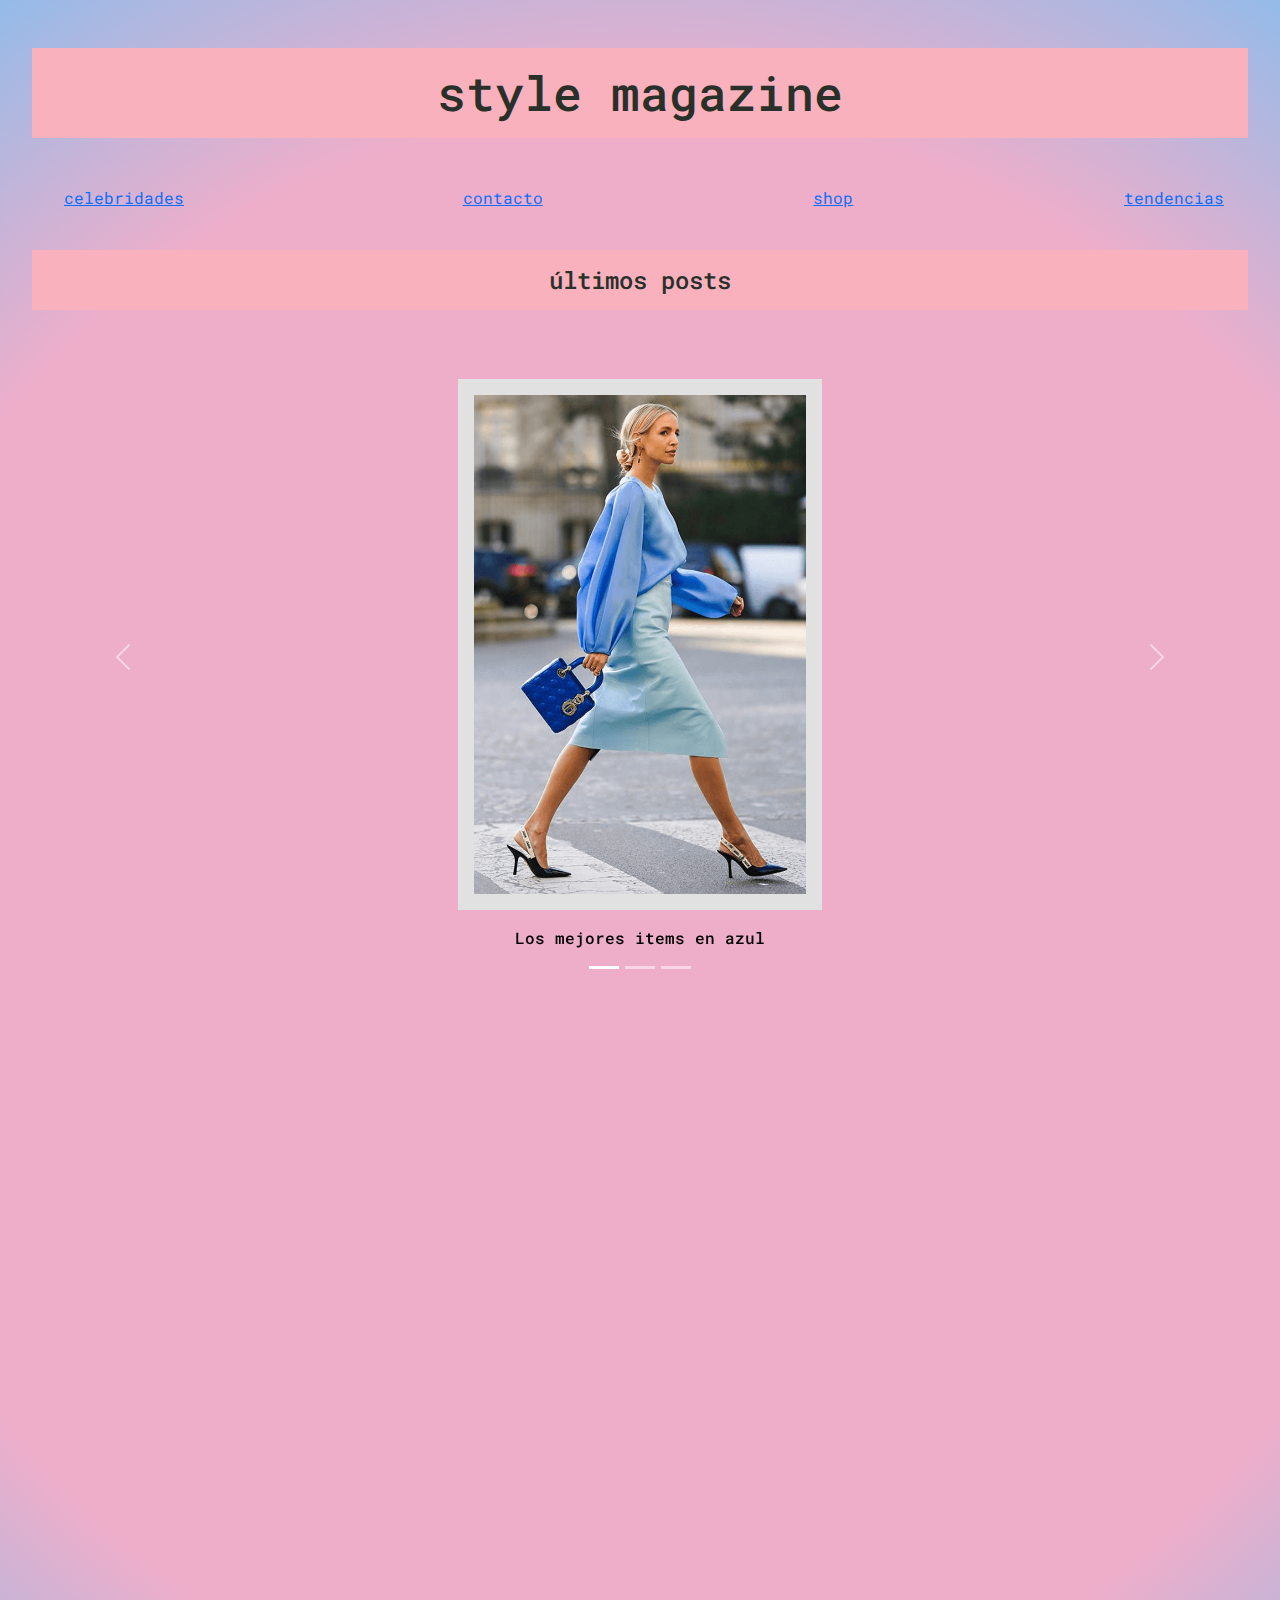
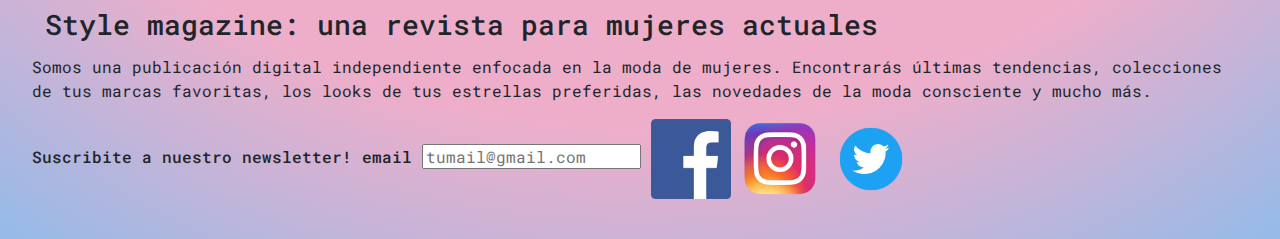
==== index.html @ cea324bd "first commit" ====
<!DOCTYPE html>
<html lang="en">

<head>
    <meta charset="UTF-8">
    <meta http-equiv="X-UA-Compatible" content="IE=edge">
    <meta name="viewport" content="width=device-width, initial-scale=1.0">
    <link rel="icon" type="image/x-icon" href="./assets/logosm.png">
    <meta name="description"
        content="últimas tendencias, colecciones de tus marcas favoritas, los looks de tus estrellas preferidas, las novedades de la moda consciente y mucho más.">
    <meta name="keywords" content="Moda, Celebridades, Tendencias, StreetStyle, Revista">
    <!--     <meta name="author" content="Sol Pacho">
    <meta name="copyright" content="Sol Pacho">-->

    <meta property="og:title" content="style magazine / street style, last news, celebrities, shop">
    <meta property="og:description" content="">
    <meta property="og:image" href="./assets/logosm.png">
    <meta property="og:type" content="website">
    <meta property="og:locale" content="es_ES">



    <link href="https://cdn.jsdelivr.net/npm/bootstrap@5.3.0-alpha3/dist/css/bootstrap.min.css" rel="stylesheet">
    <style>
        @import url('https://fonts.googleapis.com/css2?family=Roboto+Mono:wght@500&display=swap');
    </style>

    </style>
    <link rel="stylesheet" href="./css/main.css">

    <title>style magazine / street style, last news, celebrities, shop </title>

</head>

<body>

    <header>
        <h1 class="TitleContainer"> style magazine </h1>

        <nav>
            <ul id="bootstraptit" class="navbar">
                <li><a href="./pages/celebridades.html">celebridades</a></li>
                </li><a href="./pages/contacto.html">contacto</a></li>
                </li><a href="./pages/shop.html">shop</a></li>
                </li><a href="./pages/tendencias.html">tendencias</a></li>
            </ul>
        </nav>
        <header>

            <main>
                <div class="">
                    <h2 class="TitleContainer"> últimos posts </h2>
                </div>

                <div id="carouselExampleCaptions" class="carousel slide">
                    <div class="carousel-indicators">
                        <button type="button" data-bs-target="#carouselExampleCaptions" data-bs-slide-to="0"
                            class="active" aria-current="true" aria-label="Slide 1"></button>
                        <button type="button" data-bs-target="#carouselExampleCaptions" data-bs-slide-to="1"
                            aria-label="Slide 2"></button>
                        <button type="button" data-bs-target="#carouselExampleCaptions" data-bs-slide-to="2"
                            aria-label="Slide 3"></button>
                    </div>
                    <div class="carousel-inner">
                        <div class="carousel-item active">
                            <img src="./assets/pasteltrend.png" class="d-block w-30 imgbootstrap"
                                alt="Indumentaria celeste pastel" title="Indumentaria celeste pastel">
                            <div class="carousel-caption d-none d-md-block">
                                <h5 class="titulos1">Los mejores items en azul</h5>
                            </div>
                        </div>
                        <div class="carousel-item">
                            <img src="./assets/StreetStyle.png" class="d-block w-30 imgbootstrap"
                                alt="Invierno en Copenhague" title="Invierno en Copenhague">
                            <div class="carousel-caption d-none d-md-block">
                                <h5 class="titulos1">Esto se va a usar este invierno</h5>
                            </div>
                        </div>
                        <div class="carousel-item">
                            <img src="./assets/styleinspiration.png" class="d-block w-30 imgbootstrap"
                                alt="Hailey Bieber en LA" title="Hailey Bieber en LA">
                            <div class="carousel-caption d-none d-md-block">
                                <h5 class="titulos1">El look que eligió Hailey para pasear por Los Ángeles</h5>
                                
                            </div>
                        </div>
                    </div>
                    <button class="carousel-control-prev" type="button" data-bs-target="#carouselExampleCaptions"
                        data-bs-slide="prev">
                        <span class="carousel-control-prev-icon" aria-hidden="true"></span>
                        <span class="visually-hidden">Previous</span>
                    </button>
                    <button class="carousel-control-next" type="button" data-bs-target="#carouselExampleCaptions"
                        data-bs-slide="next">
                        <span class="carousel-control-next-icon" aria-hidden="true"></span>
                        <span class="visually-hidden">Next</span>
                    </button>
                </div>
                </section class="videoversace"> 
                <iframe class="video" height="600px" src="https://www.youtube.com/embed/hoKDrFyQDy0"
                    title="Versace Spring-Summer 2023 Women’s | Fashion Show | Versace" frameborder="0"
                    allow="accelerometer; autoplay; clipboard-write; encrypted-media; gyroscope; picture-in-picture; web-share"
                    allowfullscreen></iframe>
                <section>



            </main>
            <footer>
                <h3 class="subtitulo_index"> Style magazine: una revista para mujeres actuales </h3>
                <p>
                    Somos una publicación digital independiente enfocada en la moda de mujeres. Encontrarás últimas
                    tendencias, colecciones de tus marcas favoritas, los looks de tus estrellas preferidas, las
                    novedades de la moda consciente y mucho más.
                </p>
                <h3 class="newsletter"> Suscribite a nuestro newsletter!
                    <label for="email"> email </label>
                    <input type="text" id="email" placeholder="tumail@gmail.com">
                    <img src="./assets/facebook2.png" alt="logo facebook">
                    <img src="./assets/instagram-png.png" alt="logo instagram">
                    <img src="./assets/logotw.png" alt="logo twitter">
                </h3>
            </footer>


</body>
<script src="https://cdn.jsdelivr.net/npm/bootstrap@5.3.0-alpha3/dist/js/bootstrap.min.js"></script>

</html>
---- css/main.css ----
@charset "UTF-8";
* {
  font-family: "Roboto Mono", monospace;
}

/*------------RESPONSIVE----------------*/
/* Desktop*/
@media screen and (max-width: 1200px) {
  body {
    background: rgb(238, 174, 202);
    background: radial-gradient(circle, rgb(238, 174, 202) 72%, rgb(148, 187, 233) 100%);
  }
  h1 {
    text-align: right;
  }
}
/*Tablet*/
@media screen and (max-width: 780px) {
  body {
    background: rgb(238, 174, 202);
    background: radial-gradient(circle, rgb(238, 174, 202) 72%, rgb(148, 187, 233) 100%);
  }
  h1 {
    text-align: right;
  }
}
/*Mobile*/
@media screen and (max-width: 480px) {
  body {
    background: rgb(238, 174, 202);
    background: radial-gradient(circle, rgb(238, 174, 202) 72%, rgb(148, 187, 233) 100%);
  }
  h1 {
    text-align: center;
  }
}
body {
  background: rgb(238, 174, 202);
  background: radial-gradient(circle, rgb(238, 174, 202) 72%, rgb(148, 187, 233) 100%);
}
body header h1 {
  position: relative;
  display: -webkit-box;
  display: -ms-flexbox;
  display: flex;
  -webkit-box-pack: center;
      -ms-flex-pack: center;
          justify-content: center;
  margin: 1rem 0;
  padding: 0.5rem;
  font-size: 3rem;
  color: rgb(41, 48, 41);
  /*     background: rgb(238,174,202); */
  background: rgb(238, 174, 202);
}

nav {
  padding: 0.5rem;
  text-decoration: none;
}
nav .navbar {
  list-style-type: none;
  text-decoration: none;
  display: -webkit-box;
  display: -ms-flexbox;
  display: flex;
  -webkit-box-pack: justify;
      -ms-flex-pack: justify;
          justify-content: space-between;
  margin: 0.5rem;
  padding: 0.5rem;
  -webkit-box-align: center;
      -ms-flex-align: center;
          align-items: center;
  -ms-flex-wrap: wrap;
      flex-wrap: wrap;
  margin-bottom: 0.5rem;
  font-size: 100%;
}
nav .navbar a:hover {
  color: black;
  text-decoration: none;
}
nav ul {
  list-style-type: none;
  text-decoration: none;
  -webkit-transition: 1.5s;
  transition: 1.5s;
}
nav ul li {
  padding: 0.5rem;
  /* background-color: bisque; */
  font-family: "PT Sans", sans-serif;
  text-decoration: none;
  list-style-type: none;
  display: -webkit-box;
  display: -ms-flexbox;
  display: flex;
  -ms-flex-pack: distribute;
      justify-content: space-around;
}

.TitleContainer {
  position: relative;
  display: -webkit-box;
  display: -ms-flexbox;
  display: flex;
  -webkit-box-pack: center;
      -ms-flex-pack: center;
          justify-content: center;
  background-color: rgb(248, 177, 189);
}

body {
  background: rgb(238, 174, 202);
  background: radial-gradient(circle, rgb(238, 174, 202) 72%, rgb(148, 187, 233) 100%);
}
body main h2 {
  position: relative;
  display: -webkit-box;
  display: -ms-flexbox;
  display: flex;
  -webkit-box-pack: center;
      -ms-flex-pack: center;
          justify-content: center;
  font-size: 1.5rem;
  color: rgb(41, 48, 41);
  padding: 1rem;
  margin-top: 0.5rem;
  margin-bottom: 0.5rem;
}
body main div .imgbootstrap {
  width: 30%;
  margin: auto;
  padding: 1rem;
  /*                 margin-left: 25%;
  margin-right: 25%; */
  margin-top: 5%;
  margin-bottom: 7%;
  background-color: #E1E1E1;
  -webkit-box-pack: center;
      -ms-flex-pack: center;
          justify-content: center;
  -webkit-box-align: center;
      -ms-flex-align: center;
          align-items: center;
  text-align: center;
  -webkit-box-orient: horizontal;
  -webkit-box-direction: normal;
      -ms-flex-direction: row;
          flex-direction: row;
  overflow-x: hidden;
  /* Atributos de diseño */
  display: block;
}

div h5 {
  color: black;
  font-size: 100%;
  text-decoration: none;
  font-family: "Roboto Mono", monospace;
}
div h5 .titulos1 {
  width: 50%;
  margin-top: 0.4rem;
  -webkit-box-align: center;
      -ms-flex-align: center;
          align-items: center;
  -webkit-box-pack: center;
      -ms-flex-pack: center;
          justify-content: center;
  font-family: "PT Sans", sans-serif;
  color: black;
  margin: 0.5rem;
  padding: 0.3rem;
  font-size: 2rem;
  color: rgb(41, 48, 41);
  background-color: pink;
  display: -webkit-box;
  display: -ms-flexbox;
  display: flex;
  margin-left: 30%;
  margin-right: 30%;
  -webkit-box-orient: horizontal;
  -webkit-box-direction: normal;
      -ms-flex-direction: row;
          flex-direction: row;
}

.video {
  margin-top: 10%;
  margin-bottom: 10%;
  width: 100%;
  /*  height: 100%; */
  display: -webkit-box;
  display: -ms-flexbox;
  display: flex;
  -webkit-box-pack: center;
      -ms-flex-pack: center;
          justify-content: center;
  -webkit-box-orient: horizontal;
  -webkit-box-direction: normal;
      -ms-flex-direction: row;
          flex-direction: row;
  margin: auto;
}

footer .subtitulo_index {
  margin: 0.5rem;
  padding: 0.3rem;
  display: block;
  -webkit-box-pack: center;
      -ms-flex-pack: center;
          justify-content: center;
  grid-area: footer;
}
footer .subtitulo_index p {
  text-decoration: none;
  color: #676767;
  font-family: "PT Sans", sans-serif;
}
footer .subtitulo_index p h3 {
  font-family: Arial, Helvetica, Sans-serif;
  color: white;
  background-color: darksalmon;
  font-size: 70%;
  margin-bottom: 3rem;
  line-height: 1.5;
  text-align: center;
  display: inline-block;
  position: relative;
}

.newsletter {
  font-size: 100%;
}

footer img {
  width: 5rem;
  display: inline;
  -webkit-box-pack: baseline;
      -ms-flex-pack: baseline;
          justify-content: baseline;
}

body {
  background: rgb(238, 174, 202);
  background: radial-gradient(circle, rgb(238, 174, 202) 72%, rgb(148, 187, 233) 100%);
}
body header h1 {
  margin: 1rem 0;
  padding: 1rem;
  font-size: 3rem;
  color: rgb(41, 48, 41);
  /*     background: rgb(238,174,202); */
  background: rgb(238, 174, 202);
}

.container1 {
  display: -webkit-box;
  display: -ms-flexbox;
  display: flex;
  -webkit-box-orient: horizontal;
  -webkit-box-direction: normal;
      -ms-flex-direction: row;
          flex-direction: row;
  -webkit-box-align: center;
      -ms-flex-align: center;
          align-items: center;
  -ms-flex-wrap: wrap;
      flex-wrap: wrap;
  -webkit-box-pack: center;
      -ms-flex-pack: center;
          justify-content: center;
}
.container1 .item1 {
  background: rgb(238, 174, 202);
  padding: 1rem;
  display: grid;
  -webkit-box-align: center;
      -ms-flex-align: center;
          align-items: center;
  -webkit-box-orient: vertical;
  -webkit-box-direction: normal;
      -ms-flex-direction: column;
          flex-direction: column;
  grid-template-columns: 50% 50%;
  grid-template-rows: -webkit-min-content -webkit-min-content;
  grid-template-rows: min-content min-content;
  grid-template-areas: "titulo    titulo" "img3      img3" "img4      img4" "img5      img5" "footer    footer";
  width: 50%;
  margin: 2% auto;
}
.container1 .item1 h3 {
  /*     color: #676767; */
  /*     background-color: bisque; */
  font-family: "Roboto Mono", monospace;
  color: black;
  font-size: 100%;
  margin-bottom: 3rem;
  line-height: 1.5;
  text-align: center;
  display: inline-block;
  position: relative;
}

/* 
 .container1 {
    .item1 {
        width: 80%;

        .img4 {
            width: 100%;
            display: flex;
            display: inline-block;
            color: white; 
            font-weight: 600;
            padding: 4rem;
            transition: 1.5s;

            &:hover {
                background-color: rgb(128, 229, 224);
                padding: 2rem;
                transform: scale(1.1);
            }
        }
    }
}  */
.container1 {
  width: 80%;
}
.container1 .item1 {
  width: 90%;
}
.container1 .item1 .img5 {
  width: 100%;
  display: -webkit-box;
  display: -ms-flexbox;
  display: flex;
  display: inline-block;
  /*     color: white; */
  font-weight: 600;
  padding: 4rem;
  -webkit-transition: 1.5s;
  transition: 1.5s;
  /*                     justify-content: center; */
}
.container1 .item1 .img5:hover {
  /*                         justify-content: center; */
  background-color: rgb(128, 229, 224);
  padding: 2rem;
  -webkit-transform: scale(1.1);
          transform: scale(1.1);
}

body {
  margin: 1rem;
  padding: 1rem;
}
body h1 {
  margin: 1rem 0;
  padding: 1rem;
  font-size: 3rem;
  color: rgb(41, 48, 41);
  /*     background: rgb(238,174,202); */
  background: rgb(238, 174, 202);
}
body h1 footer {
  /*     color: #676767; */
  /*     background-color: bisque; */
  font-family: Arial, Helvetica, Sans-serif;
  color: white;
  background-color: darksalmon;
  font-size: 100%;
  margin-bottom: 3rem;
  line-height: 1.5;
  text-align: center;
  display: inline-block;
  position: relative;
}

body .enviar {
  width: 20%;
}

body .datos {
  font-size: 25px;
}

body {
  display: -webkit-box;
  display: -ms-flexbox;
  display: flex;
  -webkit-box-orient: vertical;
  -webkit-box-direction: normal;
      -ms-flex-direction: column;
          flex-direction: column;
}
body header .misproductos {
  -webkit-box-pack: center;
      -ms-flex-pack: center;
          justify-content: center;
  padding: 2rem;
  margin: 1rem;
  display: -webkit-box;
  display: -ms-flexbox;
  display: flex;
  color: rgb(41, 48, 41);
  background-color: bisque;
}

main .container {
  display: -webkit-box;
  display: -ms-flexbox;
  display: flex;
  -webkit-box-orient: horizontal;
  -webkit-box-direction: normal;
      -ms-flex-direction: row;
          flex-direction: row;
  -webkit-box-align: baseline;
      -ms-flex-align: baseline;
          align-items: baseline;
  -ms-flex-wrap: wrap;
      flex-wrap: wrap;
  -webkit-box-pack: center;
      -ms-flex-pack: center;
          justify-content: center;
  height: 40%;
}
main .container .item {
  background-color: antiquewhite;
  width: 20%;
  padding: 1rem;
  height: 20%;
}
main .container .item img {
  width: 100%;
}

.container h3 {
  color: black;
  font-size: 120%;
  margin-bottom: 3rem;
  line-height: 1.5;
  text-align: center;
  display: inline-block;
  position: relative;
}
.container main article section p {
  height: 300px;
  text-decoration: none;
  color: #676767;
}
.container div {
  display: -webkit-box;
  display: -ms-flexbox;
  display: flex;
  -webkit-box-pack: justify;
      -ms-flex-pack: justify;
          justify-content: space-between;
}
.container div a {
  background-color: pink;
  padding: 0.3rem;
}
.container div a h5 {
  color: black;
}

body header h1 {
  margin: 1rem 0;
  padding: 1rem;
  font-size: 3rem;
  color: rgb(41, 48, 41);
  /*     background: rgb(238,174,202); */
  background: rgb(238, 174, 202);
}

.container .item1 {
  background: rgb(238, 174, 202);
  padding: 0.5rem;
  display: grid;
  -webkit-box-align: center;
      -ms-flex-align: center;
          align-items: center;
  -webkit-box-orient: vertical;
  -webkit-box-direction: normal;
      -ms-flex-direction: column;
          flex-direction: column;
  grid-template-columns: 50% 50%;
  grid-template-rows: -webkit-min-content -webkit-min-content;
  grid-template-rows: min-content min-content;
  grid-template-areas: "titulo    titulo" "img3      img3" "img4      img4" "img5      img5" "footer    footer";
  width: 100%;
  margin: 2% auto;
}
.container .item1 .img3 {
  width: 70%;
  display: -webkit-box;
  display: -ms-flexbox;
  display: flex;
  display: inline-block;
  /*     color: white; */
  font-weight: 600;
  padding: 4rem;
  -webkit-transition: 1.5s;
  transition: 1.5s;
}
.container .item1 .img3:hover {
  background-color: rgb(128, 229, 224);
  padding: 2rem;
  -webkit-transform: scale(1.1);
          transform: scale(1.1);
}

.container .img4 {
  width: 100%;
  display: -webkit-box;
  display: -ms-flexbox;
  display: flex;
  display: inline-block;
  /*     color: white; */
  font-weight: 600;
  padding: 4rem;
  -webkit-transition: 1.5s;
  transition: 1.5s;
}
.container .img4:hover {
  background-color: rgb(128, 229, 224);
  padding: 2rem;
  -webkit-transform: scale(1.1);
          transform: scale(1.1);
}

.container .img5 {
  width: 100%;
  display: -webkit-box;
  display: -ms-flexbox;
  display: flex;
  display: inline-block;
  /*     color: white; */
  font-weight: 600;
  padding: 4rem;
  -webkit-transition: 1.5s;
  transition: 1.5s;
}
.container .img5:hover {
  background-color: rgb(128, 229, 224);
  padding: 2rem;
  -webkit-transform: scale(1.1);
          transform: scale(1.1);
}

div h3 {
  font-family: "Roboto Mono", monospace;
  color: black;
  font-size: 100%;
  margin-bottom: 3rem;
  line-height: 1.5;
  text-align: center;
  display: inline-block;
  position: relative;
}
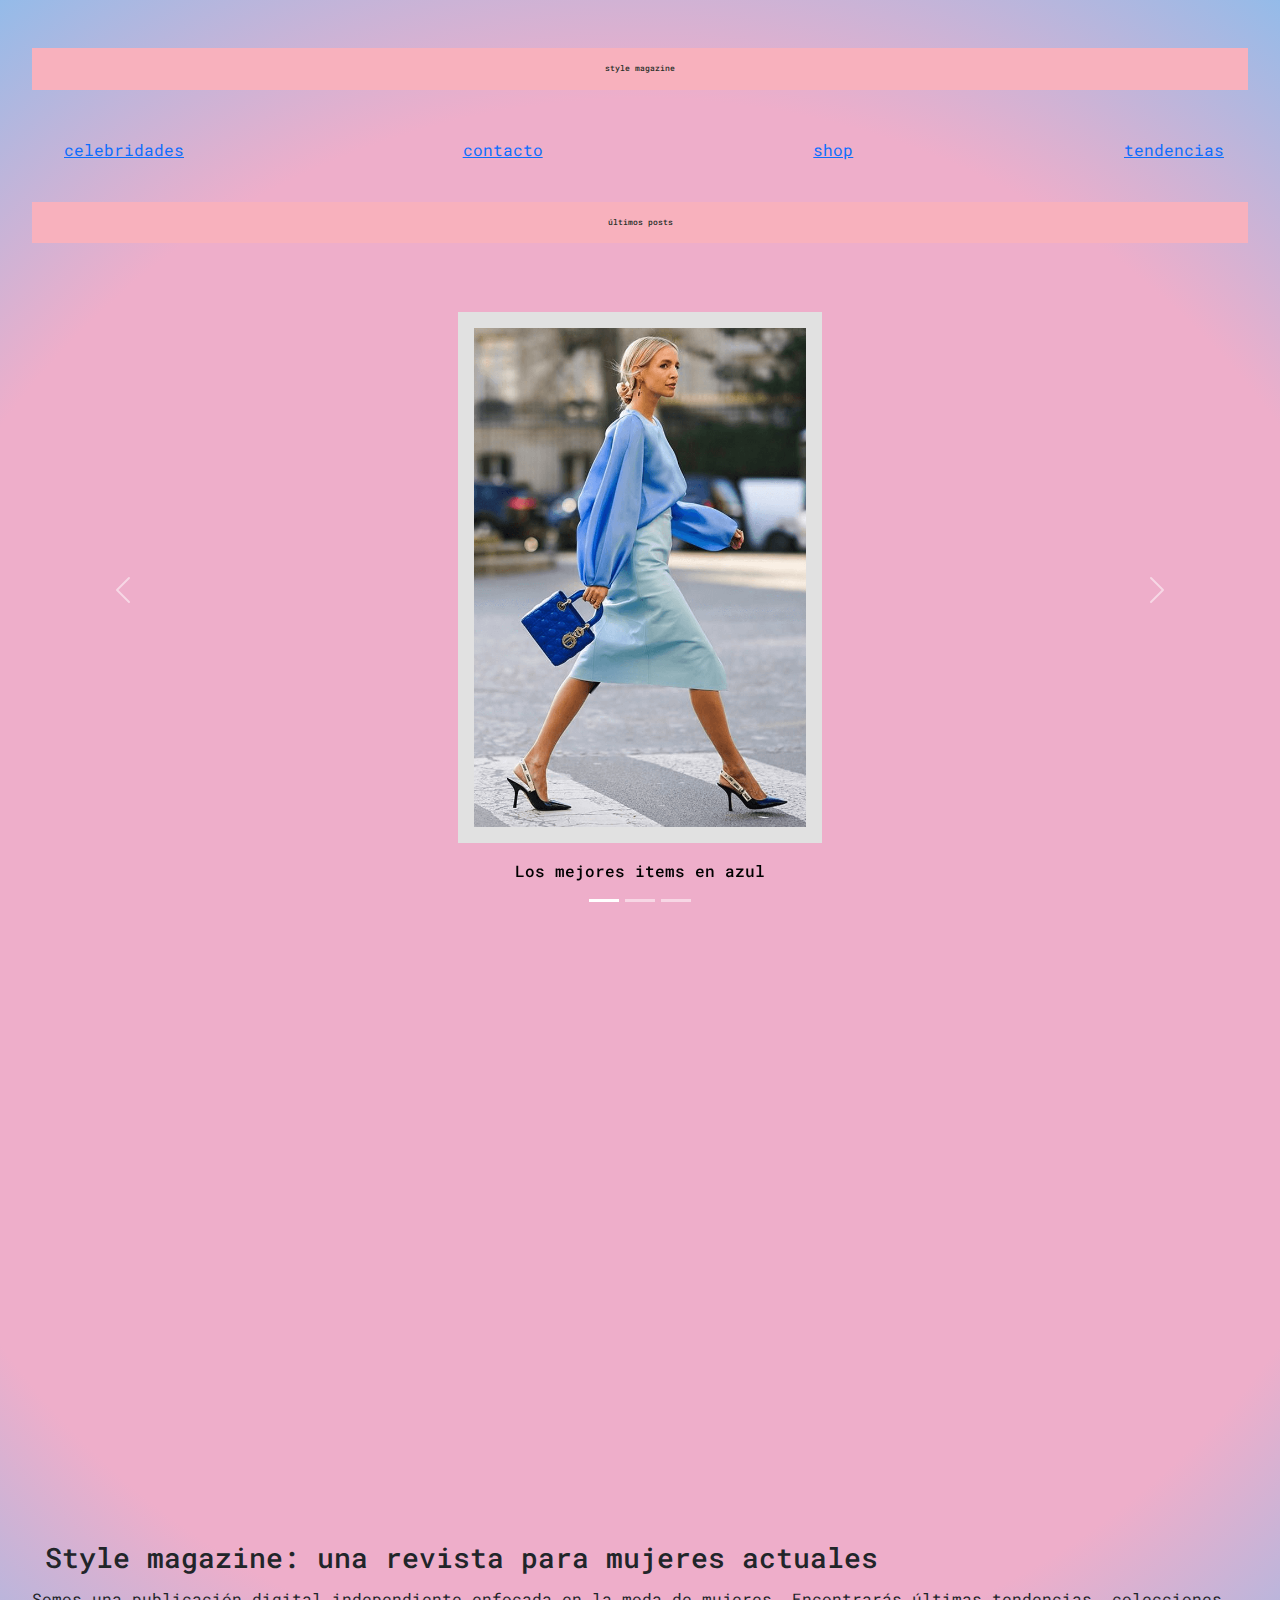
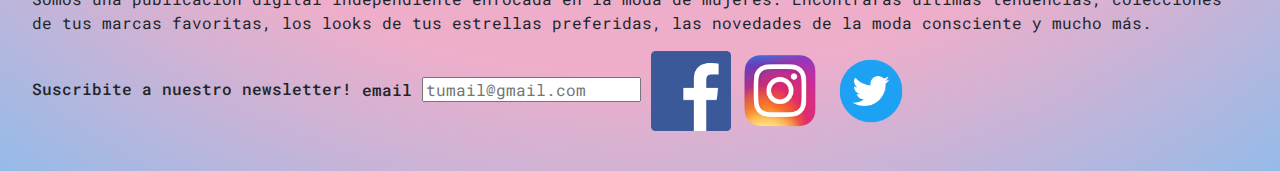
==== commit efe79ffc: "Cuarto commit" ====
--- a/index.html
+++ b/index.html
@@ -31,12 +31,9 @@
     <title>style magazine / street style, last news, celebrities, shop </title>
 
 </head>
-
 <body>
-
     <header>
         <h1 class="TitleContainer"> style magazine </h1>
-
         <nav>
             <ul id="bootstraptit" class="navbar">
                 <li><a href="./pages/celebridades.html">celebridades</a></li>
@@ -46,7 +43,6 @@
             </ul>
         </nav>
         <header>
-
             <main>
                 <div class="">
                     <h2 class="TitleContainer"> últimos posts </h2>
@@ -103,8 +99,6 @@
                     allowfullscreen></iframe>
                 <section>
 
-
-
             </main>
             <footer>
                 <h3 class="subtitulo_index"> Style magazine: una revista para mujeres actuales </h3>
@@ -122,7 +116,6 @@
                 </h3>
             </footer>
 
-
 </body>
 <script src="https://cdn.jsdelivr.net/npm/bootstrap@5.3.0-alpha3/dist/js/bootstrap.min.js"></script>
 
--- a/css/main.css
+++ b/css/main.css
@@ -1,4 +1,3 @@
-@charset "UTF-8";
 * {
   font-family: "Roboto Mono", monospace;
 }
@@ -7,31 +6,94 @@
 /* Desktop*/
 @media screen and (max-width: 1200px) {
   body {
+    overflow: hidden;
     background: rgb(238, 174, 202);
     background: radial-gradient(circle, rgb(238, 174, 202) 72%, rgb(148, 187, 233) 100%);
   }
   h1 {
     text-align: right;
+    -webkit-box-pack: center;
+        -ms-flex-pack: center;
+            justify-content: center;
+  }
+  .navbar {
+    list-style-type: none;
+    text-decoration: none;
+    display: -webkit-box;
+    display: -ms-flexbox;
+    display: flex;
+    -webkit-box-pack: justify;
+        -ms-flex-pack: justify;
+            justify-content: space-between;
+    margin: 0.5rem;
+    padding: 0.5rem;
+    -webkit-box-align: center;
+        -ms-flex-align: center;
+            align-items: center;
+    -ms-flex-wrap: wrap;
+        flex-wrap: wrap;
   }
 }
 /*Tablet*/
 @media screen and (max-width: 780px) {
   body {
+    overflow: hidden;
     background: rgb(238, 174, 202);
     background: radial-gradient(circle, rgb(238, 174, 202) 72%, rgb(148, 187, 233) 100%);
   }
   h1 {
     text-align: right;
+    -webkit-box-pack: center;
+        -ms-flex-pack: center;
+            justify-content: center;
+  }
+  .navbar {
+    list-style-type: none;
+    text-decoration: none;
+    display: -webkit-box;
+    display: -ms-flexbox;
+    display: flex;
+    -webkit-box-pack: justify;
+        -ms-flex-pack: justify;
+            justify-content: space-between;
+    margin: 0.5rem;
+    padding: 0.5rem;
+    -webkit-box-align: center;
+        -ms-flex-align: center;
+            align-items: center;
+    -ms-flex-wrap: wrap;
+        flex-wrap: wrap;
   }
 }
 /*Mobile*/
 @media screen and (max-width: 480px) {
   body {
+    overflow: hidden;
     background: rgb(238, 174, 202);
     background: radial-gradient(circle, rgb(238, 174, 202) 72%, rgb(148, 187, 233) 100%);
   }
   h1 {
     text-align: center;
+    -webkit-box-pack: center;
+        -ms-flex-pack: center;
+            justify-content: center;
+  }
+  .navbar {
+    list-style-type: none;
+    text-decoration: none;
+    display: -webkit-box;
+    display: -ms-flexbox;
+    display: flex;
+    -webkit-box-pack: justify;
+        -ms-flex-pack: justify;
+            justify-content: space-between;
+    margin: 0.5rem;
+    padding: 0.5rem;
+    -webkit-box-align: center;
+        -ms-flex-align: center;
+            align-items: center;
+    -ms-flex-wrap: wrap;
+        flex-wrap: wrap;
   }
 }
 body {
@@ -48,9 +110,8 @@
           justify-content: center;
   margin: 1rem 0;
   padding: 0.5rem;
-  font-size: 3rem;
-  color: rgb(41, 48, 41);
-  /*     background: rgb(238,174,202); */
+  font-size: 50%;
+  color: rgb(41, 48, 41);
   background: rgb(238, 174, 202);
 }
 
@@ -89,7 +150,6 @@
 }
 nav ul li {
   padding: 0.5rem;
-  /* background-color: bisque; */
   font-family: "PT Sans", sans-serif;
   text-decoration: none;
   list-style-type: none;
@@ -109,6 +169,7 @@
       -ms-flex-pack: center;
           justify-content: center;
   background-color: rgb(248, 177, 189);
+  font-size: 50%;
 }
 
 body {
@@ -133,8 +194,6 @@
   width: 30%;
   margin: auto;
   padding: 1rem;
-  /*                 margin-left: 25%;
-  margin-right: 25%; */
   margin-top: 5%;
   margin-bottom: 7%;
   background-color: #E1E1E1;
@@ -150,7 +209,6 @@
       -ms-flex-direction: row;
           flex-direction: row;
   overflow-x: hidden;
-  /* Atributos de diseño */
   display: block;
 }
 
@@ -191,7 +249,6 @@
   margin-top: 10%;
   margin-bottom: 10%;
   width: 100%;
-  /*  height: 100%; */
   display: -webkit-box;
   display: -ms-flexbox;
   display: flex;
@@ -252,7 +309,6 @@
   padding: 1rem;
   font-size: 3rem;
   color: rgb(41, 48, 41);
-  /*     background: rgb(238,174,202); */
   background: rgb(238, 174, 202);
 }
 
@@ -292,8 +348,6 @@
   margin: 2% auto;
 }
 .container1 .item1 h3 {
-  /*     color: #676767; */
-  /*     background-color: bisque; */
   font-family: "Roboto Mono", monospace;
   color: black;
   font-size: 100%;
@@ -304,28 +358,6 @@
   position: relative;
 }
 
-/* 
- .container1 {
-    .item1 {
-        width: 80%;
-
-        .img4 {
-            width: 100%;
-            display: flex;
-            display: inline-block;
-            color: white; 
-            font-weight: 600;
-            padding: 4rem;
-            transition: 1.5s;
-
-            &:hover {
-                background-color: rgb(128, 229, 224);
-                padding: 2rem;
-                transform: scale(1.1);
-            }
-        }
-    }
-}  */
 .container1 {
   width: 80%;
 }
@@ -338,15 +370,12 @@
   display: -ms-flexbox;
   display: flex;
   display: inline-block;
-  /*     color: white; */
   font-weight: 600;
   padding: 4rem;
   -webkit-transition: 1.5s;
   transition: 1.5s;
-  /*                     justify-content: center; */
 }
 .container1 .item1 .img5:hover {
-  /*                         justify-content: center; */
   background-color: rgb(128, 229, 224);
   padding: 2rem;
   -webkit-transform: scale(1.1);
@@ -362,12 +391,9 @@
   padding: 1rem;
   font-size: 3rem;
   color: rgb(41, 48, 41);
-  /*     background: rgb(238,174,202); */
   background: rgb(238, 174, 202);
 }
 body h1 footer {
-  /*     color: #676767; */
-  /*     background-color: bisque; */
   font-family: Arial, Helvetica, Sans-serif;
   color: white;
   background-color: darksalmon;
@@ -500,7 +526,6 @@
   display: -ms-flexbox;
   display: flex;
   display: inline-block;
-  /*     color: white; */
   font-weight: 600;
   padding: 4rem;
   -webkit-transition: 1.5s;
@@ -519,7 +544,6 @@
   display: -ms-flexbox;
   display: flex;
   display: inline-block;
-  /*     color: white; */
   font-weight: 600;
   padding: 4rem;
   -webkit-transition: 1.5s;
@@ -538,7 +562,6 @@
   display: -ms-flexbox;
   display: flex;
   display: inline-block;
-  /*     color: white; */
   font-weight: 600;
   padding: 4rem;
   -webkit-transition: 1.5s;
